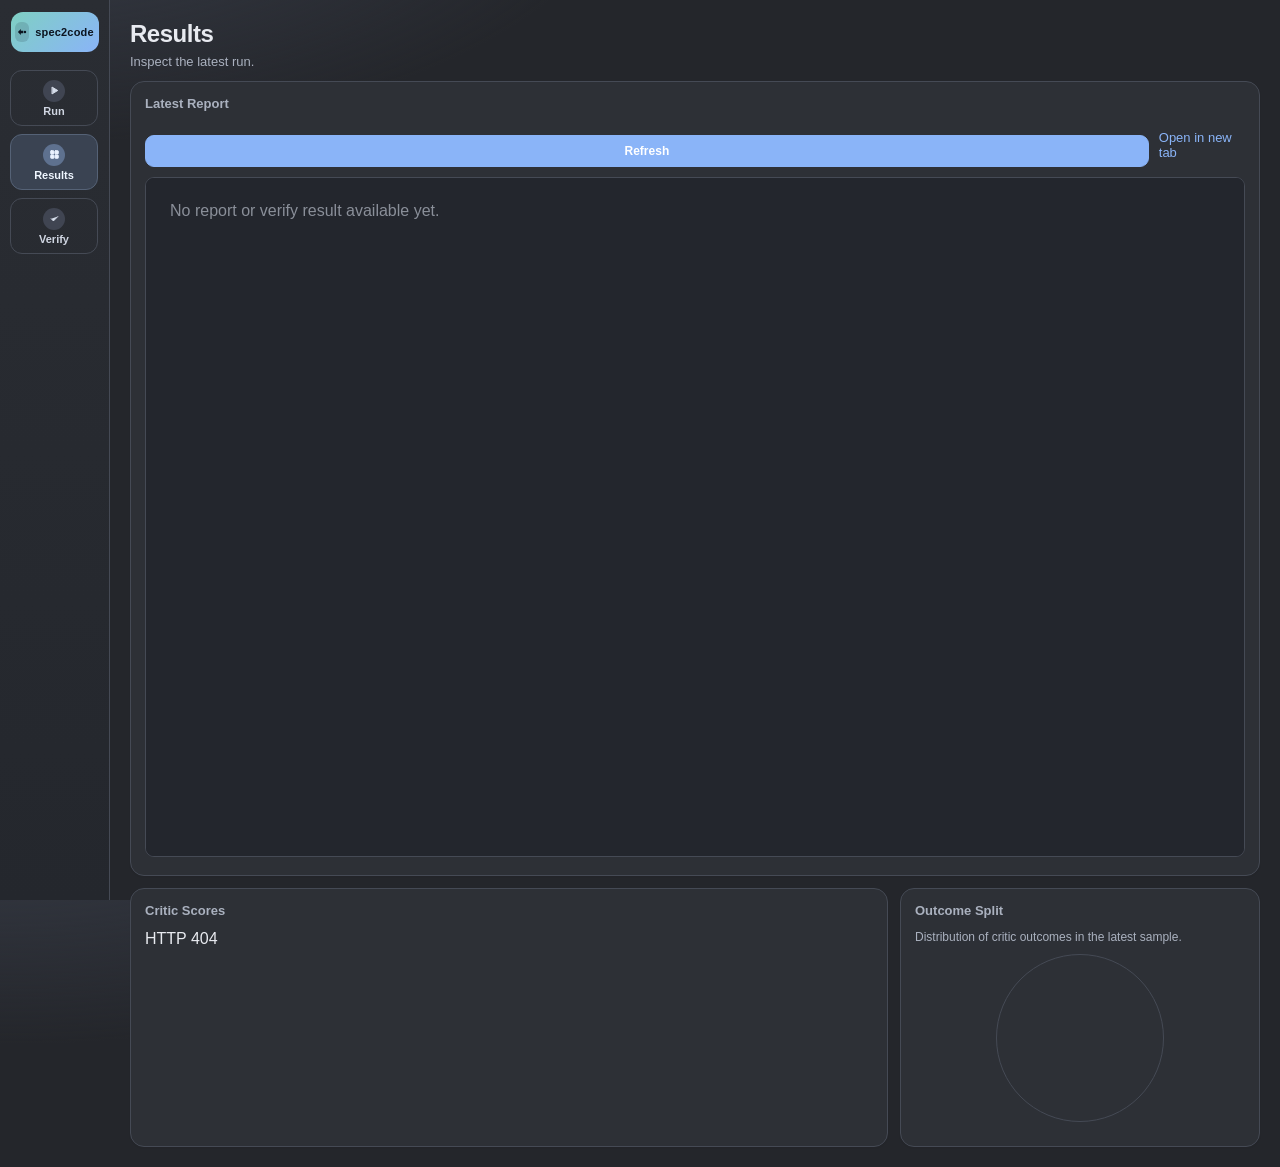
==== src/spec2code/gui/results.html @ e148cbd7 "Initial open-source release" ====
<!doctype html>
<html lang="en">
  <head>
    <meta charset="utf-8" />
    <meta name="viewport" content="width=device-width, initial-scale=1" />
    <title>spec2code Results</title>
    <link rel="stylesheet" href="runner.css" />
  </head>
  <body>
    <div class="app-shell">
      <aside class="hotbar">
        <a class="brand" href="/runner" aria-label="spec2code home">
          <span class="brand-mark" aria-hidden="true">
            <svg viewBox="0 0 24 24" class="brand-svg">
              <path d="M5 12 L10 7 L10 10 L14 10 L14 14 L10 14 L10 17 Z"></path>
              <circle cx="17" cy="12" r="2.2"></circle>
            </svg>
          </span>
          <span class="brand-text">spec2code</span>
        </a>
        <nav class="hotbar-nav">
          <a class="hotbar-link" href="/runner" aria-label="Runner" title="Runner">
            <span class="hotbar-glyph" aria-hidden="true"><svg viewBox="0 0 24 24" class="hotbar-icon-svg"><path d="M8 6 L18 12 L8 18 Z"></path></svg></span>
            <span class="hotbar-label">Run</span>
          </a>
          <a class="hotbar-link active" href="/results" aria-label="Results" title="Results">
            <span class="hotbar-glyph" aria-hidden="true"><svg viewBox="0 0 24 24" class="hotbar-icon-svg"><rect x="5" y="5" width="6" height="6" rx="1"></rect><rect x="13" y="5" width="6" height="6" rx="1"></rect><rect x="5" y="13" width="6" height="6" rx="1"></rect><rect x="13" y="13" width="6" height="6" rx="1"></rect></svg></span>
            <span class="hotbar-label">Results</span>
          </a>
          <a class="hotbar-link" href="/verify" aria-label="Verify" title="Verify">
            <span class="hotbar-glyph" aria-hidden="true"><svg viewBox="0 0 24 24" class="hotbar-icon-svg"><path d="M6 12.5 L10 16.5 L18 8.5"></path></svg></span>
            <span class="hotbar-label">Verify</span>
          </a>
        </nav>
      </aside>

      <main class="workspace">
        <header class="workspace-header">
          <h1>Results</h1>
          <p>Inspect the latest run.</p>
        </header>

        <div class="layout layout-results">
          <section class="panel full-width">
            <h2>Latest Report</h2>
            <div class="row-actions">
              <button id="refreshResultsBtn" type="button">Refresh</button>
              <a id="reportLinkResults" href="/reports/last-run.html" target="_blank" rel="noopener">Open in new tab</a>
            </div>
            <iframe id="reportFrame" title="latest report" class="report-frame"></iframe>
          </section>

          <section class="panel">
            <h2>Critic Scores</h2>
            <div id="criticBars" class="bars"></div>
          </section>

          <section class="panel">
            <h2>Outcome Split</h2>
            <div class="muted-note">Distribution of critic outcomes in the latest sample.</div>
            <div id="outcomePie" class="pie"></div>
            <div id="outcomeLegend" class="legend"></div>
          </section>
        </div>
      </main>
    </div>

    <script src="results.js"></script>
  </body>
</html>
---- src/spec2code/gui/runner.css ----
:root {
  --bg: #24262b;
  --surface: #2d3036;
  --surface-soft: #353840;
  --line: #454a55;
  --text: #e8eaf0;
  --muted: #aab1bf;
  --accent: #8ab4f8;
  --ok: #81c995;
  --err: #f28b82;
}

* {
  box-sizing: border-box;
}

html,
body {
  height: 100%;
}

body {
  margin: 0;
  color: var(--text);
  background:
    radial-gradient(900px 400px at 0% -15%, #3a3f4b 0%, transparent 70%),
    var(--bg);
  font-family: "Google Sans", "Segoe UI", Roboto, Arial, sans-serif;
}

.app-shell {
  min-height: 100vh;
  display: grid;
  grid-template-columns: 110px 1fr;
}

.hotbar {
  position: sticky;
  top: 0;
  height: 100vh;
  padding: 12px 10px;
  border-right: 1px solid var(--line);
  background: linear-gradient(180deg, #2a2d33 0%, #24272d 100%);
  display: flex;
  flex-direction: column;
  align-items: center;
  gap: 18px;
}

.brand {
  display: inline-flex;
  width: 88px;
  height: 40px;
  border-radius: 12px;
  background: linear-gradient(135deg, #7fd0c3 0%, #8ab4f8 100%);
  color: #0c1420;
  text-decoration: none;
  font-size: 11px;
  letter-spacing: 0.2px;
  font-weight: 700;
  align-items: center;
  justify-content: center;
  text-transform: none;
  gap: 6px;
  padding: 0 10px;
}

.brand-mark {
  width: 20px;
  height: 20px;
  border-radius: 6px;
  background: rgba(12, 20, 32, 0.14);
  display: inline-flex;
  align-items: center;
  justify-content: center;
}

.brand-svg {
  width: 14px;
  height: 14px;
  fill: currentColor;
}

.brand-text {
  font-size: 11px;
}

.hotbar-nav {
  width: 100%;
  display: grid;
  gap: 8px;
}

.hotbar-link {
  display: inline-flex;
  width: 88px;
  height: 56px;
  border-radius: 12px;
  border: 1px solid var(--line);
  color: var(--muted);
  text-decoration: none;
  font-size: 12px;
  font-weight: 600;
  align-items: center;
  justify-content: center;
  flex-direction: column;
  gap: 4px;
  text-align: center;
  padding: 0;
}

.hotbar-link:hover {
  color: var(--text);
  background: var(--surface-soft);
}

.hotbar-link.active {
  color: var(--accent);
  background: #3a4352;
  border-color: #556276;
}

.hotbar-glyph {
  width: 22px;
  height: 22px;
  border-radius: 999px;
  background: #404552;
  color: #d6deeb;
  display: inline-flex;
  align-items: center;
  justify-content: center;
  font-size: 11px;
  font-weight: 700;
}

.hotbar-icon-svg {
  width: 13px;
  height: 13px;
  fill: currentColor;
  stroke: currentColor;
  stroke-width: 1.8;
  stroke-linecap: round;
  stroke-linejoin: round;
}

.hotbar-link.active .hotbar-glyph {
  background: #5e718f;
  color: #eaf2ff;
}

.hotbar-label {
  font-size: 11px;
  line-height: 1;
  color: #d0d6e2;
}

.hotbar-link.active .hotbar-label {
  color: #eff6ff;
}

.workspace {
  padding: 20px;
}

.workspace-header {
  margin-bottom: 12px;
}

.workspace-header h1 {
  margin: 0;
  font-size: 24px;
  font-weight: 600;
  letter-spacing: -0.02em;
}

.workspace-header p {
  margin: 6px 0 0;
  font-size: 13px;
  color: var(--muted);
}

.layout {
  display: grid;
  grid-template-columns: 420px minmax(0, 1fr);
  gap: 12px;
}

.layout-results {
  grid-template-columns: 1fr 360px;
}

.panel {
  background: var(--surface);
  border: 1px solid var(--line);
  border-radius: 14px;
  padding: 14px;
  box-shadow: 0 1px 2px rgba(20, 24, 31, 0.04);
  min-width: 0;
}

.verify-insights-panel {
  max-width: 980px;
  width: 100%;
  justify-self: start;
}

h2 {
  margin: 0 0 12px;
  font-size: 13px;
  font-weight: 600;
  color: var(--muted);
}

label {
  display: block;
  margin: 10px 0 6px;
  color: var(--muted);
  font-size: 12px;
}

select,
input,
button,
textarea {
  width: 100%;
  border: 1px solid var(--line);
  border-radius: 9px;
  background: var(--surface);
  color: var(--text);
  padding: 8px 10px;
  font: inherit;
  font-size: 12px;
}

input:focus,
select:focus,
textarea:focus,
button:focus {
  outline: 2px solid #c9dafc;
  border-color: #8ab4f8;
  outline-offset: 0;
}

button {
  cursor: pointer;
  background: var(--surface-soft);
  font-weight: 600;
}

#runBtn,
#refreshResultsBtn,
#verifyBtn {
  margin-top: 12px;
  background: var(--accent);
  border-color: var(--accent);
  color: #fff;
}

#runBtn {
  position: fixed;
  right: 26px;
  bottom: 26px;
  z-index: 30;
  width: auto;
  min-width: 150px;
  padding: 10px 18px;
  border-radius: 999px;
  box-shadow: 0 10px 24px rgba(26, 115, 232, 0.28);
}

#runBtn:disabled,
#refreshResultsBtn:disabled,
#verifyBtn:disabled {
  opacity: 0.65;
  cursor: default;
}

.mode-toggle {
  display: grid;
  grid-template-columns: 1fr 1fr;
  gap: 8px;
  margin-bottom: 10px;
}

.mode-btn.active {
  border-color: #7ea5e6;
  background: #3a4352;
  color: #dbe9ff;
}

.row {
  display: grid;
  grid-template-columns: 1fr 1fr;
  gap: 8px;
}

.critics-catalog {
  display: grid;
  gap: 10px;
}

.critic-item {
  border: 1px solid var(--line);
  border-radius: 10px;
  padding: 10px;
  background: #2a2f37;
}

.critic-item.disabled {
  opacity: 0.7;
}

.critic-head {
  display: inline-flex;
  align-items: center;
  gap: 8px;
  margin: 0 0 8px;
  color: var(--text);
  font-size: 12px;
  font-weight: 600;
}

.critic-head input {
  width: auto;
  margin: 0;
}

.critic-options {
  display: grid;
  gap: 8px;
}

.critic-options-row {
  display: grid;
  grid-template-columns: 1fr 1fr;
  gap: 8px;
  align-items: center;
}

.critic-options-row label {
  margin: 0;
}

.input-picker-row {
  display: grid;
  grid-template-columns: 1fr auto;
  gap: 8px;
  align-items: center;
}

.picker-btn {
  width: auto;
  padding: 8px 12px;
}

.picker-modal {
  position: fixed;
  inset: 0;
  background: rgba(15, 23, 42, 0.35);
  display: grid;
  place-items: center;
  z-index: 200;
}

.picker-dialog {
  width: min(760px, 92vw);
  max-height: 78vh;
  border: 1px solid var(--line);
  border-radius: 12px;
  background: var(--surface);
  box-shadow: 0 18px 40px rgba(15, 23, 42, 0.18);
  overflow: hidden;
  display: grid;
  grid-template-rows: auto 1fr;
}

.picker-top {
  padding: 10px;
  border-bottom: 1px solid var(--line);
  display: grid;
  grid-template-columns: 1fr auto;
  gap: 8px;
}

.picker-list {
  overflow: auto;
  max-height: 62vh;
  padding: 8px;
  display: grid;
  gap: 4px;
}

.picker-item {
  width: 100%;
  text-align: left;
  font-family: "JetBrains Mono", Consolas, monospace;
  font-size: 12px;
}

.inline-tools {
  margin: 6px 0;
  display: flex;
  align-items: center;
  gap: 10px;
}

.ghost-btn {
  width: auto;
  padding: 6px 10px;
  font-size: 12px;
  background: #2f3440;
}

.inline-loading {
  display: inline-flex;
  align-items: center;
  gap: 6px;
  color: var(--muted);
  font-size: 12px;
}

.spinner {
  width: 12px;
  height: 12px;
  border: 2px solid #5f6572;
  border-top-color: var(--accent);
  border-radius: 50%;
  animation: spin 0.8s linear infinite;
}

@keyframes spin {
  to {
    transform: rotate(360deg);
  }
}

.inline-check {
  display: inline-flex;
  align-items: center;
  gap: 6px;
  margin: 0;
  font-size: 12px;
  color: var(--muted);
}

.inline-check input {
  width: auto;
  margin: 0;
}

.hint,
.muted-note {
  margin-top: 8px;
  color: var(--muted);
  font-size: 12px;
}

.status {
  margin-top: 10px;
  font-size: 13px;
}

.status.ok {
  color: var(--ok);
}

.status.err {
  color: var(--err);
}

#reportLink,
#reportLinkResults {
  color: var(--accent);
  text-decoration: none;
  font-size: 13px;
}

#reportLink {
  display: inline-block;
  margin-top: 10px;
}

#logBox {
  margin: 0;
  min-height: 520px;
  max-height: 72vh;
  overflow: auto;
  overflow-x: auto;
  border: 1px solid var(--line);
  border-radius: 9px;
  background: #21242a;
  padding: 10px;
  color: #d7dde7;
  font-size: 12px;
  line-height: 1.3;
  white-space: pre;
  word-break: normal;
}

#verifyLog {
  margin: 0;
  min-height: 520px;
  max-height: 72vh;
  overflow: auto;
  overflow-x: auto;
  border: 1px solid var(--line);
  border-radius: 9px;
  background: #21242a;
  padding: 10px;
  color: #d7dde7;
  font-size: 12px;
  line-height: 1.3;
  white-space: pre;
  word-break: normal;
  max-width: 100%;
}

.hidden {
  display: none !important;
}

.full-width {
  grid-column: 1 / -1;
}

.row-actions {
  display: flex;
  justify-content: space-between;
  align-items: center;
  gap: 10px;
  margin-bottom: 10px;
}

.report-frame {
  width: 100%;
  min-height: 680px;
  border: 1px solid var(--line);
  border-radius: 9px;
  background: #23262d;
}

.bars {
  display: grid;
  gap: 10px;
}

.bar-row {
  display: grid;
  grid-template-columns: 120px 1fr 44px;
  gap: 8px;
  align-items: center;
  font-size: 12px;
}

.bar-track {
  border: 1px solid var(--line);
  border-radius: 999px;
  height: 10px;
  overflow: hidden;
  background: #2a2f39;
}

.bar-fill {
  height: 100%;
  background: linear-gradient(90deg, #8ab4f8, #5f8fd9);
}

.pie {
  width: 168px;
  height: 168px;
  border-radius: 50%;
  border: 1px solid var(--line);
  margin: 10px auto;
}

.legend {
  display: grid;
  gap: 8px;
  font-size: 12px;
}

.legend-item {
  display: flex;
  align-items: center;
  gap: 8px;
}

.legend-swatch {
  width: 12px;
  height: 12px;
  border-radius: 3px;
  border: 1px solid var(--line);
}

@media (max-width: 980px) {
  .app-shell {
    grid-template-columns: 1fr;
  }

  .hotbar {
    position: static;
    height: auto;
    border-right: 0;
    border-bottom: 1px solid var(--line);
    padding: 12px;
    display: grid;
    grid-template-columns: auto 1fr;
    align-items: center;
    gap: 12px;
  }

  .hotbar-nav {
    display: flex;
    justify-content: flex-start;
    gap: 8px;
  }

  .hotbar-link {
    width: 72px;
    height: 48px;
    min-height: 48px;
    padding: 0;
  }

  .brand {
    width: 90px;
    height: 34px;
  }

  .hotbar-label {
    font-size: 10px;
  }

  .workspace {
    padding: 14px;
  }

  .layout,
  .layout-results {
    grid-template-columns: 1fr;
  }

  .row {
    grid-template-columns: 1fr;
  }

  #runBtn {
    position: static;
    width: 100%;
    min-width: 0;
    margin-top: 12px;
    border-radius: 9px;
    box-shadow: none;
  }

  #logBox {
    min-height: 360px;
    max-height: 52vh;
  }

  #verifyLog {
    min-height: 360px;
    max-height: 52vh;
  }

  .row-actions {
    flex-direction: column;
    align-items: flex-start;
  }
}
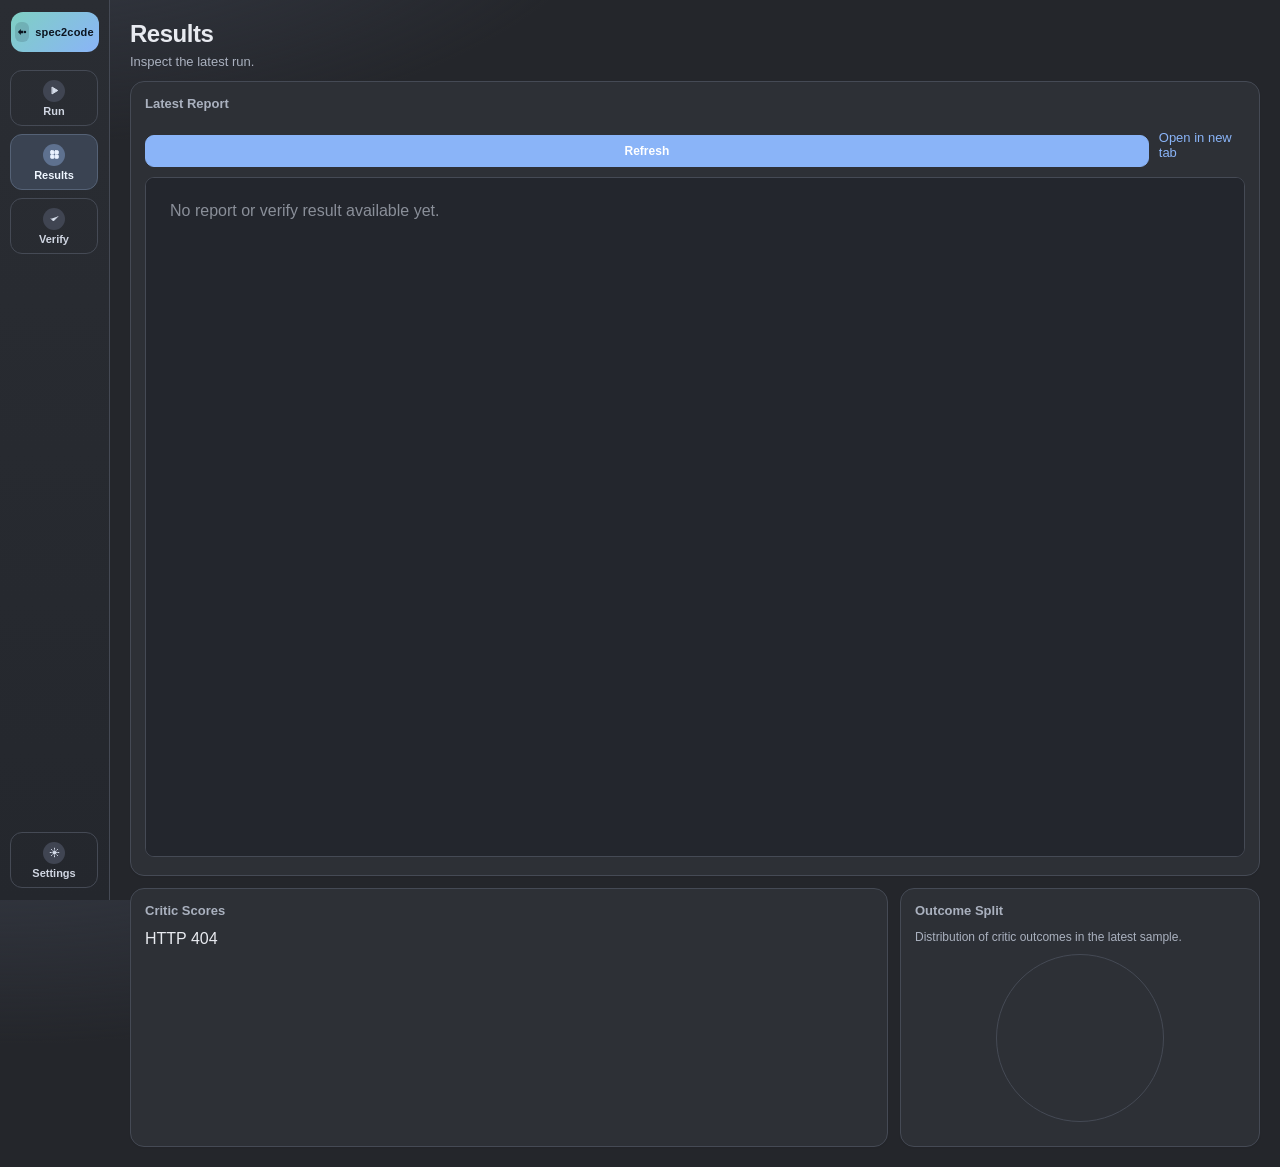
==== commit 120af9cb: "feat(gui): add secure provider settings and live logs" ====
--- a/src/spec2code/gui/results.html
+++ b/src/spec2code/gui/results.html
@@ -4,6 +4,7 @@
     <meta charset="utf-8" />
     <meta name="viewport" content="width=device-width, initial-scale=1" />
     <title>spec2code Results</title>
+    <script src="theme.js"></script>
     <link rel="stylesheet" href="runner.css" />
   </head>
   <body>
@@ -31,6 +32,7 @@
             <span class="hotbar-glyph" aria-hidden="true"><svg viewBox="0 0 24 24" class="hotbar-icon-svg"><path d="M6 12.5 L10 16.5 L18 8.5"></path></svg></span>
             <span class="hotbar-label">Verify</span>
           </a>
+          <a class="hotbar-link hotbar-settings-link" href="/settings" aria-label="Settings" title="Settings"><span class="hotbar-glyph" aria-hidden="true"><svg viewBox="0 0 24 24" class="hotbar-icon-svg"><circle cx="12" cy="12" r="3"></circle><path fill="none" d="M12 4v2M12 18v2M4 12h2M18 12h2M6.3 6.3l1.4 1.4M16.3 16.3l1.4 1.4M17.7 6.3l-1.4 1.4M7.7 16.3l-1.4 1.4"></path></svg></span><span class="hotbar-label">Settings</span></a>
         </nav>
       </aside>
 
--- a/src/spec2code/gui/runner.css
+++ b/src/spec2code/gui/runner.css
@@ -1,4 +1,5 @@
 :root {
+  color-scheme: dark;
   --bg: #24262b;
   --surface: #2d3036;
   --surface-soft: #353840;
@@ -8,6 +9,19 @@
   --accent: #8ab4f8;
   --ok: #81c995;
   --err: #f28b82;
+}
+
+html[data-theme="light"] {
+  color-scheme: light;
+  --bg: #f4f6f8;
+  --surface: #ffffff;
+  --surface-soft: #edf1f5;
+  --line: #d5dbe3;
+  --text: #20252d;
+  --muted: #667080;
+  --accent: #356fcc;
+  --ok: #257942;
+  --err: #b83a34;
 }
 
 * {
@@ -87,8 +101,14 @@
 
 .hotbar-nav {
   width: 100%;
-  display: grid;
-  gap: 8px;
+  flex: 1;
+  display: flex;
+  flex-direction: column;
+  gap: 8px;
+}
+
+.hotbar-settings-link {
+  margin-top: auto;
 }
 
 .hotbar-link {
@@ -348,6 +368,13 @@
   align-items: center;
 }
 
+.harness-fields-row {
+  display: grid;
+  grid-template-columns: minmax(0, 2fr) minmax(160px, 1fr);
+  gap: 10px;
+  align-items: end;
+}
+
 .picker-btn {
   width: auto;
   padding: 8px 12px;
@@ -409,6 +436,113 @@
   padding: 6px 10px;
   font-size: 12px;
   background: #2f3440;
+}
+
+.settings-link {
+  color: var(--accent);
+  font-size: 12px;
+  text-decoration: none;
+  white-space: nowrap;
+}
+
+.settings-link:hover {
+  text-decoration: underline;
+}
+
+#modelsSelect optgroup {
+  color: var(--muted);
+  font-weight: 700;
+}
+
+#modelsSelect option {
+  color: var(--text);
+  font-weight: 400;
+  padding: 3px 6px;
+}
+
+#modelsSelect option:disabled {
+  color: #747b88;
+}
+
+.theme-choice {
+  display: grid;
+  grid-template-columns: repeat(2, minmax(0, 1fr));
+  gap: 8px;
+}
+
+.theme-option {
+  display: grid;
+  gap: 4px;
+  padding: 12px;
+  text-align: left;
+}
+
+.theme-option strong {
+  color: var(--text);
+  font-size: 13px;
+}
+
+.theme-option span {
+  color: var(--muted);
+  font-size: 11px;
+}
+
+.theme-option.active {
+  border-color: var(--accent);
+  background: #3a4352;
+}
+
+html[data-theme="light"] body {
+  background:
+    radial-gradient(900px 400px at 0% -15%, #dce8f8 0%, transparent 70%),
+    var(--bg);
+}
+
+html[data-theme="light"] .hotbar {
+  background: linear-gradient(180deg, #ffffff 0%, #eef2f6 100%);
+}
+
+html[data-theme="light"] .hotbar-link.active,
+html[data-theme="light"] .mode-btn.active,
+html[data-theme="light"] .theme-option.active {
+  background: #e3ebf7;
+  border-color: #9bb3d5;
+  color: #24599f;
+}
+
+html[data-theme="light"] .hotbar-glyph,
+html[data-theme="light"] .provider-mark,
+html[data-theme="light"] .secret-state,
+html[data-theme="light"] .ghost-btn {
+  background: #e7ebf0;
+  color: #384455;
+}
+
+html[data-theme="light"] .hotbar-label,
+html[data-theme="light"] .hotbar-link.active .hotbar-label {
+  color: #384455;
+}
+
+html[data-theme="light"] .critic-item {
+  background: #f7f9fb;
+}
+
+html[data-theme="light"] .secret-clear {
+  background: #fff4f2;
+  border-color: #d9b4af;
+  color: #973d36;
+}
+
+html[data-theme="light"] .secret-state.configured {
+  background: #edf8f0;
+  border-color: #a8cdb3;
+}
+
+html[data-theme="light"] #logBox,
+html[data-theme="light"] #verifyLog,
+html[data-theme="light"] .report-frame {
+  background: #f7f9fb;
+  color: #29313d;
 }
 
 .inline-loading {
@@ -611,8 +745,14 @@
 
   .hotbar-nav {
     display: flex;
+    flex-direction: row;
     justify-content: flex-start;
     gap: 8px;
+  }
+
+  .hotbar-settings-link {
+    margin-top: 0;
+    margin-left: auto;
   }
 
   .hotbar-link {
@@ -641,6 +781,14 @@
   }
 
   .row {
+    grid-template-columns: 1fr;
+  }
+
+  .theme-choice {
+    grid-template-columns: 1fr;
+  }
+
+  .harness-fields-row {
     grid-template-columns: 1fr;
   }
 
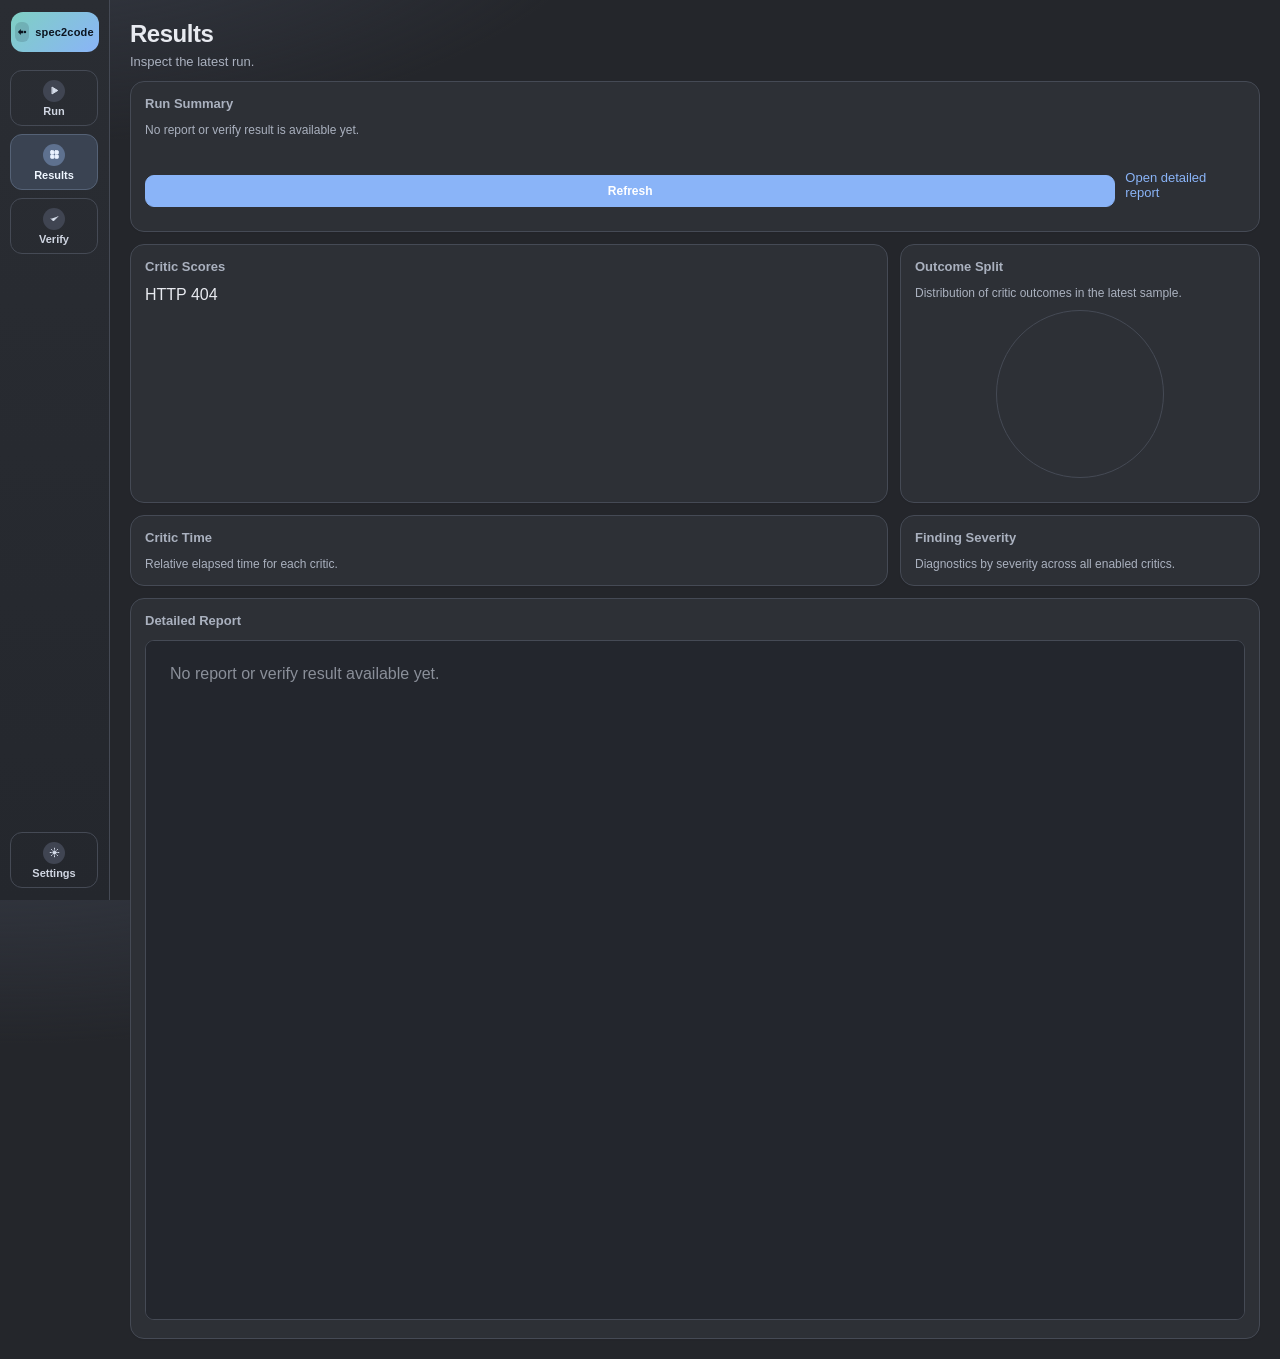
==== commit 80780bd5: "feat(gui): improve pipeline configuration and reports" ====
--- a/src/spec2code/gui/results.html
+++ b/src/spec2code/gui/results.html
@@ -43,13 +43,16 @@
         </header>
 
         <div class="layout layout-results">
-          <section class="panel full-width">
-            <h2>Latest Report</h2>
+          <section class="panel full-width results-summary">
+            <div>
+              <h2>Run Summary</h2>
+              <p id="resultsSummaryText" class="muted-note">Loading latest result...</p>
+            </div>
+            <div id="artifactLinksResults" class="artifact-links"></div>
             <div class="row-actions">
               <button id="refreshResultsBtn" type="button">Refresh</button>
-              <a id="reportLinkResults" href="/reports/last-run.html" target="_blank" rel="noopener">Open in new tab</a>
+              <a id="reportLinkResults" href="/reports/last-run.html" target="_blank" rel="noopener">Open detailed report</a>
             </div>
-            <iframe id="reportFrame" title="latest report" class="report-frame"></iframe>
           </section>
 
           <section class="panel">
@@ -63,6 +66,23 @@
             <div id="outcomePie" class="pie"></div>
             <div id="outcomeLegend" class="legend"></div>
           </section>
+
+          <section class="panel">
+            <h2>Critic Time</h2>
+            <div class="muted-note">Relative elapsed time for each critic.</div>
+            <div id="criticTimes" class="bars"></div>
+          </section>
+
+          <section class="panel">
+            <h2>Finding Severity</h2>
+            <div class="muted-note">Diagnostics by severity across all enabled critics.</div>
+            <div id="severityBars" class="bars"></div>
+          </section>
+
+          <section class="panel full-width">
+            <h2>Detailed Report</h2>
+            <iframe id="reportFrame" title="latest report" class="report-frame"></iframe>
+          </section>
         </div>
       </main>
     </div>
--- a/src/spec2code/gui/runner.css
+++ b/src/spec2code/gui/runner.css
@@ -653,6 +653,52 @@
   display: none !important;
 }
 
+.models-diagnostics {
+  position: relative;
+  display: inline-flex;
+  margin-top: 7px;
+}
+
+.info-btn {
+  width: 20px;
+  height: 20px;
+  border: 1px solid var(--line);
+  border-radius: 50%;
+  background: var(--panel);
+  color: var(--muted);
+  cursor: help;
+  font-family: Georgia, serif;
+  font-style: italic;
+  font-weight: 700;
+}
+
+.info-popover {
+  position: absolute;
+  z-index: 10;
+  left: 28px;
+  bottom: 0;
+  width: min(420px, calc(100vw - 64px));
+  padding: 9px 11px;
+  border: 1px solid var(--line);
+  border-radius: 8px;
+  background: var(--panel);
+  box-shadow: 0 10px 30px rgba(0, 0, 0, .28);
+  color: var(--muted);
+  font-size: 12px;
+  line-height: 1.4;
+  opacity: 0;
+  pointer-events: none;
+  transform: translateY(4px);
+  transition: opacity .15s ease, transform .15s ease;
+}
+
+.models-diagnostics:hover .info-popover,
+.models-diagnostics:focus-within .info-popover {
+  opacity: 1;
+  pointer-events: auto;
+  transform: translateY(0);
+}
+
 .full-width {
   grid-column: 1 / -1;
 }
@@ -663,6 +709,32 @@
   align-items: center;
   gap: 10px;
   margin-bottom: 10px;
+}
+
+.results-summary {
+  display: grid;
+  grid-template-columns: 1fr auto;
+  gap: 14px;
+  align-items: center;
+}
+
+.artifact-links {
+  display: flex;
+  flex-wrap: wrap;
+  gap: 8px;
+}
+
+.artifact-links a {
+  border: 1px solid var(--line);
+  border-radius: 999px;
+  color: var(--accent);
+  font-size: 12px;
+  padding: 5px 9px;
+  text-decoration: none;
+}
+
+.artifact-links a:hover {
+  background: color-mix(in srgb, var(--accent) 12%, var(--panel));
 }
 
 .report-frame {
@@ -698,6 +770,14 @@
   height: 100%;
   background: linear-gradient(90deg, #8ab4f8, #5f8fd9);
 }
+
+.time-fill {
+  background: linear-gradient(90deg, #b28cff, #6c82d8);
+}
+
+.severity-error .bar-fill { background: var(--err); }
+.severity-warning .bar-fill { background: var(--warn); }
+.severity-info .bar-fill { background: var(--accent); }
 
 .pie {
   width: 168px;
@@ -816,3 +896,17 @@
     align-items: flex-start;
   }
 }
+
+@media (max-width: 680px) {
+  .results-summary {
+    grid-template-columns: 1fr;
+  }
+
+  .results-summary .row-actions {
+    justify-content: flex-start;
+  }
+
+  .bar-row {
+    grid-template-columns: 96px 1fr 48px;
+  }
+}
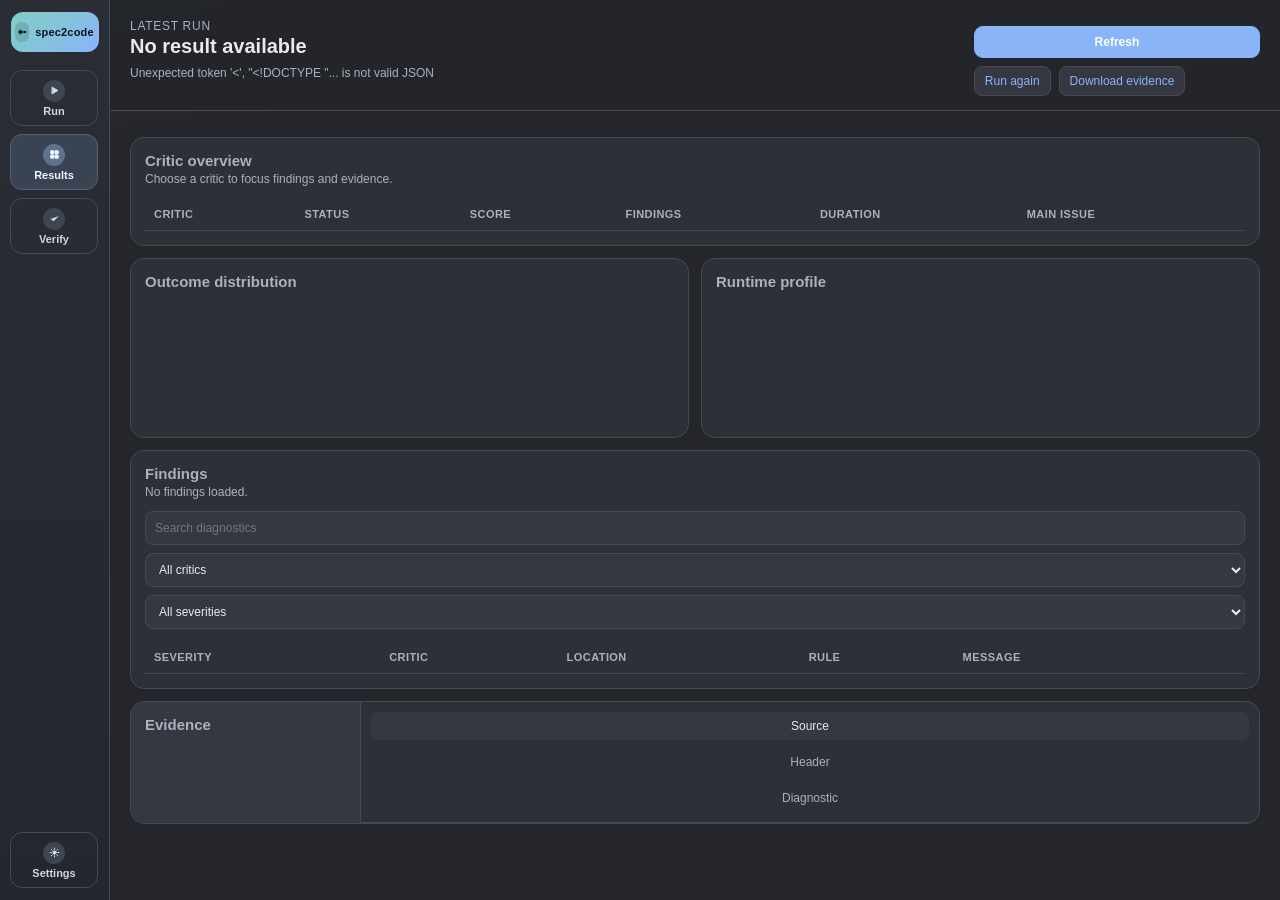
==== commit aea968a7: "feat(gui): redesign results dashboard" ====
--- a/src/spec2code/gui/results.html
+++ b/src/spec2code/gui/results.html
@@ -37,51 +37,53 @@
       </aside>
 
       <main class="workspace">
-        <header class="workspace-header">
-          <h1>Results</h1>
-          <p>Inspect the latest run.</p>
+        <header class="results-run-header">
+          <div>
+            <p id="runIdentity" class="eyebrow">Latest run</p>
+            <h1 id="runTitle">Loading results</h1>
+            <p id="resultsSummaryText" class="muted-note">Fetching the latest run data...</p>
+          </div>
+          <div class="results-header-actions">
+            <button id="refreshResultsBtn" type="button">Refresh</button>
+            <a class="secondary-action" href="/runner">Run again</a>
+            <a id="evidenceDownload" class="secondary-action" href="#" download="spec2code-evidence.json">Download evidence</a>
+          </div>
         </header>
 
-        <div class="layout layout-results">
-          <section class="panel full-width results-summary">
-            <div>
-              <h2>Run Summary</h2>
-              <p id="resultsSummaryText" class="muted-note">Loading latest result...</p>
-            </div>
-            <div id="artifactLinksResults" class="artifact-links"></div>
-            <div class="row-actions">
-              <button id="refreshResultsBtn" type="button">Refresh</button>
-              <a id="reportLinkResults" href="/reports/last-run.html" target="_blank" rel="noopener">Open detailed report</a>
-            </div>
+        <div class="results-layout">
+          <section id="metricCards" class="metric-cards" aria-label="Run summary"></section>
+
+          <section class="panel full-width">
+            <div class="section-heading"><div><h2>Critic overview</h2><p>Choose a critic to focus findings and evidence.</p></div></div>
+            <div class="table-scroll"><table class="critic-table"><thead><tr><th>Critic</th><th>Status</th><th>Score</th><th>Findings</th><th>Duration</th><th>Main issue</th></tr></thead><tbody id="criticOverview"></tbody></table></div>
           </section>
 
-          <section class="panel">
-            <h2>Critic Scores</h2>
-            <div id="criticBars" class="bars"></div>
+          <section class="panel analysis-panel">
+            <h2>Outcome distribution</h2>
+            <div id="outcomeDistribution" class="stacked-distribution"></div>
+          </section>
+          <section class="panel analysis-panel">
+            <h2>Runtime profile</h2>
+            <div id="runtimeProfile" class="runtime-profile"></div>
           </section>
 
-          <section class="panel">
-            <h2>Outcome Split</h2>
-            <div class="muted-note">Distribution of critic outcomes in the latest sample.</div>
-            <div id="outcomePie" class="pie"></div>
-            <div id="outcomeLegend" class="legend"></div>
+          <section class="panel full-width findings-panel">
+            <div class="section-heading"><div><h2>Findings</h2><p id="findingsCount">No findings loaded.</p></div></div>
+            <div class="finding-controls">
+              <input id="findingSearch" type="search" placeholder="Search diagnostics" aria-label="Search diagnostics" />
+              <select id="findingCriticFilter" aria-label="Filter by critic"><option value="">All critics</option></select>
+              <select id="findingSeverityFilter" aria-label="Filter by severity"><option value="">All severities</option><option value="error">Errors</option><option value="warning">Warnings</option><option value="info">Informational</option></select>
+            </div>
+            <div class="table-scroll"><table class="findings-table"><thead><tr><th>Severity</th><th>Critic</th><th>Location</th><th>Rule</th><th>Message</th><th></th></tr></thead><tbody id="findingsTable"></tbody></table></div>
           </section>
 
-          <section class="panel">
-            <h2>Critic Time</h2>
-            <div class="muted-note">Relative elapsed time for each critic.</div>
-            <div id="criticTimes" class="bars"></div>
-          </section>
-
-          <section class="panel">
-            <h2>Finding Severity</h2>
-            <div class="muted-note">Diagnostics by severity across all enabled critics.</div>
-            <div id="severityBars" class="bars"></div>
-          </section>
-
-          <section class="panel full-width">
-            <h2>Detailed Report</h2>
-            <iframe id="reportFrame" title="latest report" class="report-frame"></iframe>
+          <section class="panel full-width evidence-source-panel">
+            <div class="source-sidebar"><h2>Evidence</h2><div id="evidenceSummary" class="evidence-summary"></div><div id="artifactLinksResults" class="artifact-links"></div></div>
+            <div class="source-main">
+              <div class="source-tabs" role="tablist"><button class="source-tab active" data-source="c" type="button">Source</button><button class="source-tab" data-source="header" type="button">Header</button><button class="source-tab" data-source="diagnostic" type="button">Diagnostic</button></div>
+              <div id="sourceViewer" class="source-viewer" aria-label="Generated source code"></div>
+              <article id="diagnosticViewer" class="diagnostic-viewer hidden" aria-live="polite"></article>
+            </div>
           </section>
         </div>
       </main>
--- a/src/spec2code/gui/runner.css
+++ b/src/spec2code/gui/runner.css
@@ -910,3 +910,22 @@
     grid-template-columns: 96px 1fr 48px;
   }
 }
+
+/* Results use a summary-to-evidence hierarchy rather than embedding a second report. */
+.results-run-header { position: sticky; top: 0; z-index: 4; display: flex; justify-content: space-between; gap: 16px; align-items: center; margin: -20px -20px 14px; padding: 14px 20px; border-bottom: 1px solid var(--line); background: color-mix(in srgb, var(--bg) 94%, transparent); backdrop-filter: blur(12px); }
+.results-run-header h1 { margin: 2px 0; font-size: 20px; }
+.eyebrow { margin: 0; color: var(--muted); font-size: 12px; text-transform: uppercase; letter-spacing: .06em; }
+.results-header-actions, .finding-controls, .source-tabs { display: flex; gap: 8px; align-items: center; flex-wrap: wrap; }
+.secondary-action, .link-button { border: 1px solid var(--line); border-radius: 8px; background: var(--surface-soft); color: var(--accent); font: inherit; font-size: 12px; padding: 7px 10px; text-decoration: none; cursor: pointer; }
+.results-layout { display: grid; grid-template-columns: repeat(2, minmax(0, 1fr)); gap: 12px; }
+.metric-cards { grid-column: 1 / -1; display: grid; grid-template-columns: repeat(6, minmax(0, 1fr)); gap: 10px; }
+.metric-card { min-height: 82px; padding: 12px; border: 1px solid var(--line); border-radius: 12px; background: var(--surface); border-top: 3px solid var(--accent); }
+.metric-card.passed { border-top-color: var(--ok); }.metric-card.warning { border-top-color: #f6c95a; }.metric-card.failed { border-top-color: var(--err); }
+.metric-card span { display: block; color: var(--muted); font-size: 12px; }.metric-card strong { display: block; margin-top: 8px; font-size: 17px; }
+.section-heading { display: flex; justify-content: space-between; gap: 12px; align-items: center; margin-bottom: 12px; }.section-heading h2, .panel > h2, .source-sidebar h2 { margin: 0; font-size: 15px; }.section-heading p { margin: 3px 0 0; color: var(--muted); font-size: 12px; }
+.table-scroll { overflow-x: auto; }.critic-table, .findings-table { width: 100%; border-collapse: collapse; font-size: 13px; }.critic-table th, .critic-table td, .findings-table th, .findings-table td { padding: 10px 9px; border-bottom: 1px solid var(--line); text-align: left; vertical-align: middle; }.critic-table th, .findings-table th { color: var(--muted); font-size: 11px; font-weight: 600; text-transform: uppercase; letter-spacing: .04em; }.critic-row { cursor: pointer; }.critic-row:hover, .critic-row.selected { background: color-mix(in srgb, var(--accent) 10%, var(--surface)); }.main-issue, .finding-message { max-width: 460px; overflow: hidden; text-overflow: ellipsis; white-space: nowrap; }.status-strip { display: inline-block; width: 3px; height: 20px; margin-right: 8px; vertical-align: middle; border-radius: 2px; background: var(--muted); }.status-strip.passed { background: var(--ok); }.status-strip.warning { background: #f6c95a; }.status-strip.failed { background: var(--err); }.status-label, .severity-label, .status-pill { display: inline-block; border-radius: 999px; padding: 3px 7px; font-size: 10px; font-weight: 700; text-transform: uppercase; }.status-label.passed, .severity-label.info, .status-pill.passed { color: var(--ok); background: color-mix(in srgb, var(--ok) 16%, transparent); }.status-label.warning, .severity-label.warning, .status-pill.warning { color: #f6c95a; background: color-mix(in srgb, #f6c95a 16%, transparent); }.status-label.failed, .severity-label.error, .status-pill.failed { color: var(--err); background: color-mix(in srgb, var(--err) 16%, transparent); }
+.analysis-panel { min-height: 180px; }.stacked-distribution, .runtime-profile { display: grid; gap: 12px; margin-top: 16px; }.distribution-row, .runtime-row { display: grid; grid-template-columns: 90px 1fr 42px; gap: 10px; align-items: center; font-size: 12px; }.distribution-row > div, .runtime-row > div { height: 12px; border: 1px solid var(--line); border-radius: 999px; overflow: hidden; background: var(--surface-soft); }.distribution-row i, .runtime-row i { display: block; height: 100%; background: var(--accent); }.distribution-row i.passed { background: var(--ok); }.distribution-row i.warning { background: #f6c95a; }.distribution-row i.failed { background: var(--err); }.runtime-row { grid-template-columns: minmax(100px, 150px) 1fr 90px; }.runtime-row b { font-weight: 500; text-align: right; }.runtime-row small { color: var(--muted); }.runtime-row i { background: linear-gradient(90deg, var(--accent), #b28cff); }
+.finding-controls { margin-bottom: 12px; }.finding-controls input, .finding-controls select { min-height: 34px; padding: 7px 9px; border: 1px solid var(--line); border-radius: 8px; background: var(--surface-soft); color: var(--text); font: inherit; font-size: 12px; }.finding-controls input { flex: 1 1 220px; }.empty-cell { color: var(--muted); text-align: center !important; }.evidence-source-panel { display: grid; grid-template-columns: 230px minmax(0, 1fr); padding: 0; overflow: hidden; }.source-sidebar { padding: 14px; border-right: 1px solid var(--line); background: var(--surface-soft); }.evidence-summary { display: grid; gap: 10px; margin: 14px 0; font-size: 12px; }.evidence-summary span { display: block; color: var(--muted); }.evidence-summary strong { display: block; margin-top: 2px; font-weight: 500; word-break: break-word; }.source-main { min-width: 0; }.source-tabs { padding: 10px; border-bottom: 1px solid var(--line); }.source-tab { border: 0; border-radius: 7px; background: transparent; color: var(--muted); padding: 7px 9px; cursor: pointer; font: inherit; font-size: 12px; }.source-tab.active { color: var(--text); background: var(--surface-soft); }.source-viewer { max-height: 560px; overflow: auto; background: #202329; font-family: Consolas, "Courier New", monospace; font-size: 12px; }.source-line { display: grid; grid-template-columns: 52px minmax(max-content, 1fr) 20px; min-height: 19px; padding: 1px 10px; white-space: pre; }.source-line > span { color: var(--muted); text-align: right; padding-right: 12px; user-select: none; }.source-line code { font: inherit; }.source-line.error { border-left: 3px solid var(--err); background: color-mix(in srgb, var(--err) 14%, transparent); }.source-line.warning { border-left: 3px solid #f6c95a; background: color-mix(in srgb, #f6c95a 14%, transparent); }.source-line i { color: var(--err); font-style: normal; font-weight: 800; text-align: center; }.diagnostic-viewer { min-height: 240px; padding: 18px; }.diagnostic-viewer h3 { margin: 6px 0; }.diagnostic-message { max-width: 800px; font-size: 14px; line-height: 1.5; }.hidden { display: none !important; }
+
+@media (max-width: 1100px) { .metric-cards { grid-template-columns: repeat(3, 1fr); } }
+@media (max-width: 760px) { .results-run-header { position: static; margin: -14px -14px 14px; padding: 14px; align-items: flex-start; flex-direction: column; }.results-layout { grid-template-columns: 1fr; }.metric-cards { grid-template-columns: repeat(2, 1fr); }.evidence-source-panel { grid-template-columns: 1fr; }.source-sidebar { border-right: 0; border-bottom: 1px solid var(--line); }.source-viewer { max-height: 460px; }.analysis-panel { min-height: auto; } }
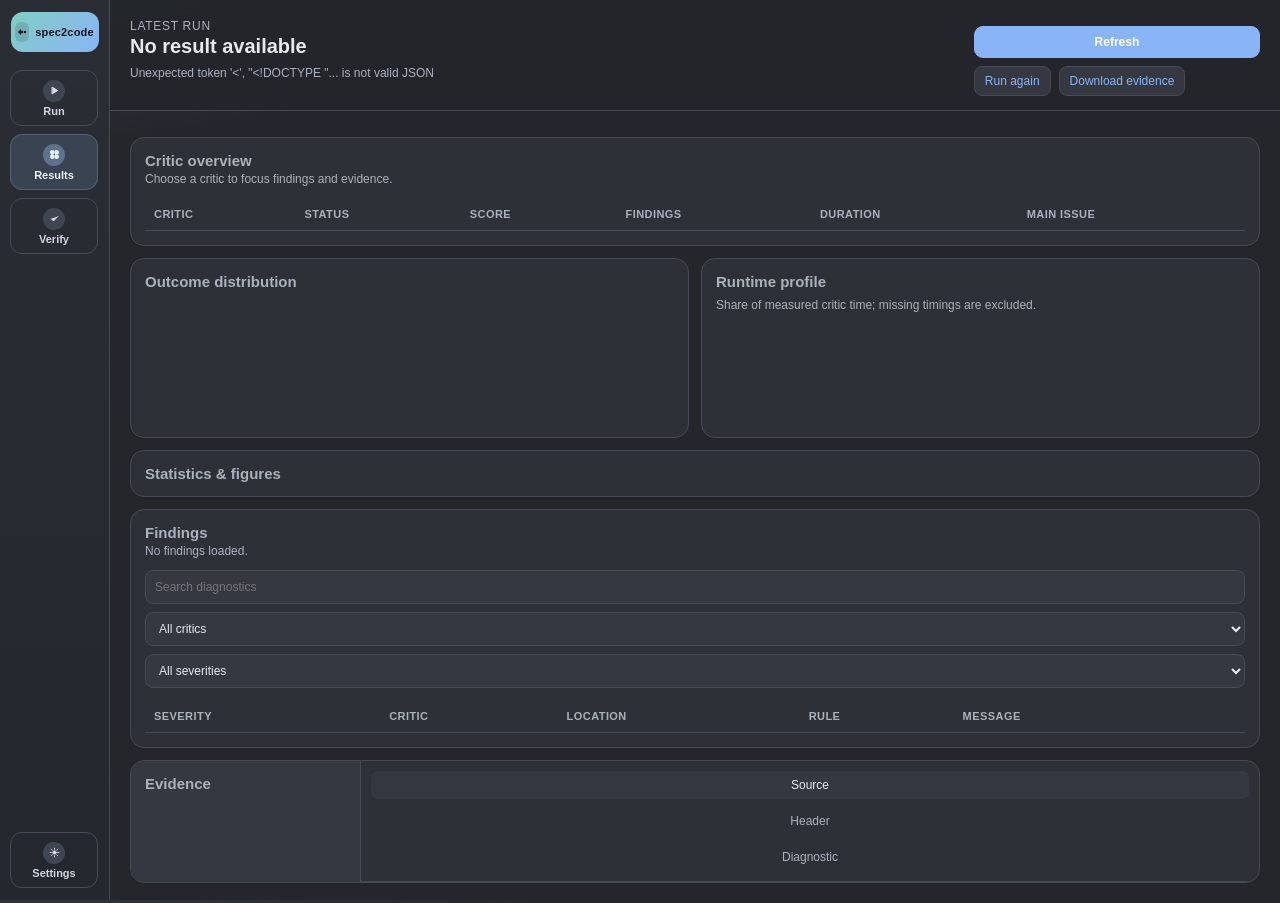
==== commit e6ca4370: "feat: improve pipeline workflows and add GitHub testing" ====
--- a/src/spec2code/gui/results.html
+++ b/src/spec2code/gui/results.html
@@ -6,6 +6,7 @@
     <title>spec2code Results</title>
     <script src="theme.js"></script>
     <link rel="stylesheet" href="runner.css" />
+    <link rel="stylesheet" href="analytics.css" />
   </head>
   <body>
     <div class="app-shell">
@@ -64,7 +65,13 @@
           </section>
           <section class="panel analysis-panel">
             <h2>Runtime profile</h2>
+            <p class="muted-note">Share of measured critic time; missing timings are excluded.</p>
             <div id="runtimeProfile" class="runtime-profile"></div>
+          </section>
+
+          <section class="panel full-width findings-panel">
+            <h2>Statistics &amp; figures</h2>
+            <div id="criticAnalytics"></div>
           </section>
 
           <section class="panel full-width findings-panel">
@@ -89,6 +96,7 @@
       </main>
     </div>
 
+    <script src="analytics.js"></script>
     <script src="results.js"></script>
   </body>
 </html>
--- a/src/spec2code/gui/runner.css
+++ b/src/spec2code/gui/runner.css
@@ -27,6 +27,17 @@
 * {
   box-sizing: border-box;
 }
+
+.model-checklist { max-height: 320px; overflow: auto; border: 1px solid var(--line); border-radius: 10px; padding: 8px; margin-top: 8px; }
+.model-checklist fieldset { border: 0; margin: 0; padding: 6px; min-width: 0; }
+.model-checklist legend { color: var(--accent); font-weight: 600; font-size: 13px; }
+.model-checklist .model-choice { display: flex; align-items: flex-start; gap: 8px; margin: 0; padding: 8px; cursor: pointer; overflow-wrap: anywhere; }
+.model-checklist .model-choice[hidden], .model-checklist fieldset[hidden] { display: none; }
+.model-choice input { width: auto; margin: 3px 0; flex: 0 0 auto; }
+.model-choice small { display: block; color: var(--muted); font-size: 11px; }
+.model-choice:has(input:checked) { background: var(--surface-soft); border-radius: 6px; }
+.status-label.unknown, .status-pill.unknown { color: var(--muted); }
+.distribution-row i.unknown { background: var(--muted); }
 
 html,
 body {
--- a/src/spec2code/gui/analytics.css
+++ b/src/spec2code/gui/analytics.css
@@ -0,0 +1,16 @@
+.analytics-stats { display: grid; grid-template-columns: repeat(auto-fit, minmax(150px, 1fr)); gap: 12px; }
+.analytics-stats > div { background: var(--surface-soft, var(--panel-2)); padding: 16px; border-radius: 10px; }
+.analytics-stats span { display: block; color: var(--muted); font-size: 12px; }
+.analytics-stats strong { display: block; margin-top: 8px; font-size: 22px; }
+.analytics-note { color: var(--muted); font-size: 13px; }
+.analytics-grid { display: grid; grid-template-columns: repeat(auto-fit, minmax(min(100%, 480px), 1fr)); gap: 16px; }
+.analytics-figure { min-width: 0; margin: 0; border: 1px solid var(--line, var(--border)); border-radius: 12px; padding: 16px; break-inside: avoid; }
+.analytics-figure figcaption { font-weight: 700; font-size: 16px; }
+.analytics-figure p { color: var(--muted); font-size: 12px; min-height: 32px; }
+.analytics-figure svg { display: block; width: 100%; border-radius: 6px; }
+.analytics-figure button { margin: 10px 0; padding: 6px 10px; color: var(--text); background: var(--surface-soft, var(--panel-2)); border: 1px solid var(--line, var(--border)); border-radius: 6px; cursor: pointer; font: inherit; font-size: 12px; }
+.analytics-figure summary { cursor: pointer; color: var(--muted); font-size: 12px; }
+.analytics-figure table { width: 100%; border-collapse: collapse; font-size: 12px; margin-top: 10px; }
+.analytics-figure th, .analytics-figure td { text-align: left; padding: 6px; border-bottom: 1px solid var(--line, var(--border)); overflow-wrap: anywhere; }
+.analytics-empty { padding: 24px 0; color: var(--muted); }
+@media print { .analytics-figure button { display: none; } .analytics-grid { grid-template-columns: 1fr 1fr; } }
